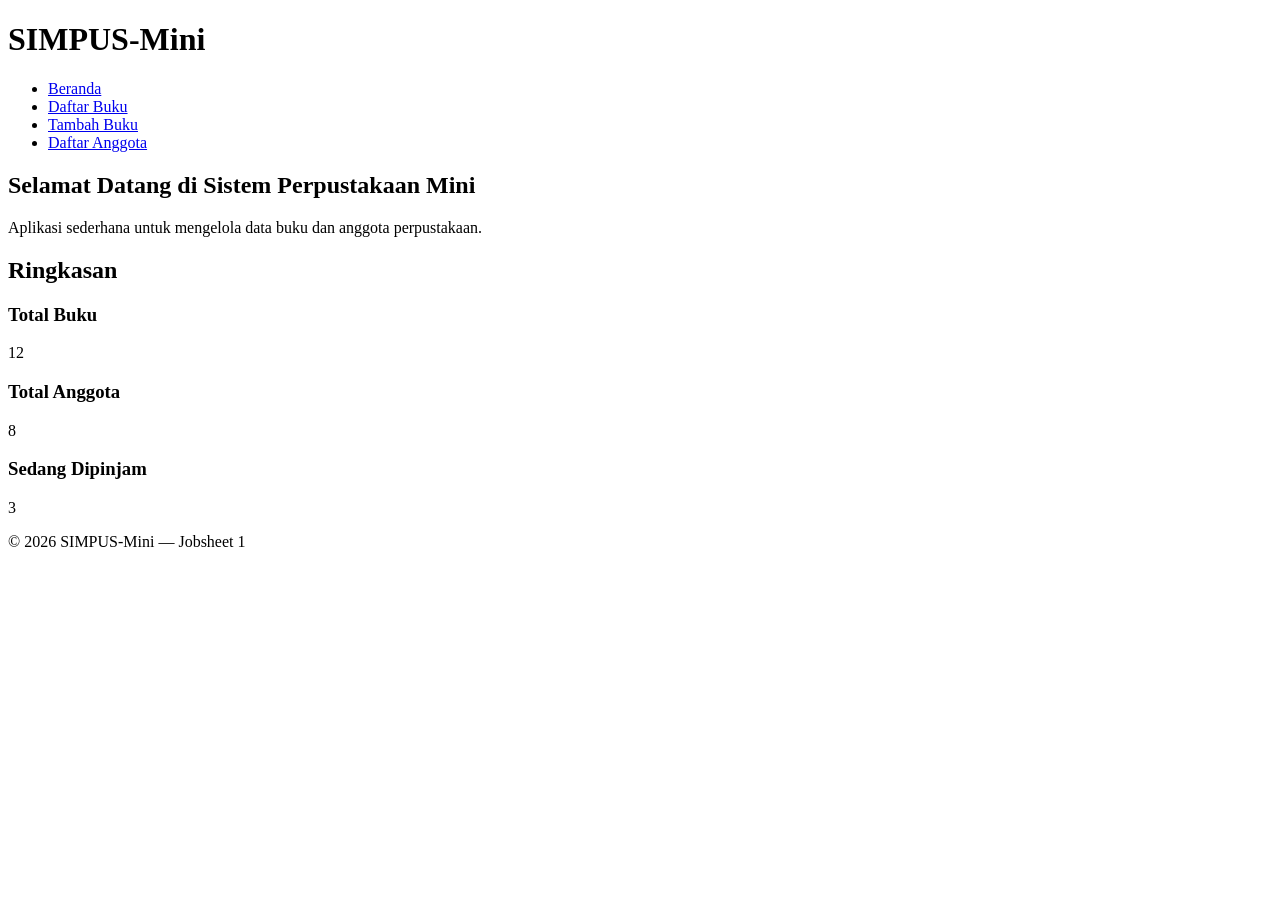
==== jobsheet-02/index.html @ bb956798 "Jobsheet 2" ====
<!DOCTYPE html>
<html lang="id">
<head>
    <meta charset="UTF-8">
    <title>SIMPUS-Mini | Beranda</title>
    <link rel="stylesheet" href="assets/css/style.css">
</head>
<body>
    <header>
        <h1>SIMPUS-Mini</h1>
        <nav>
            <ul>
                <li><a href="index.html">Beranda</a></li>
                <li><a href="buku/list.html">Daftar Buku</a></li>
                <li><a href="buku/tambah.html">Tambah Buku</a></li>
                <li><a href="anggota/list.html">Daftar Anggota</a></li>
            </ul>
        </nav>
    </header>

    <main>
        <section>
            <h2>Selamat Datang di Sistem Perpustakaan Mini</h2>
            <p>Aplikasi sederhana untuk mengelola data buku dan anggota perpustakaan.</p>
        </section>

        <section>
            <h2>Ringkasan</h2>
            <article>
                <h3>Total Buku</h3>
                <p>12</p>
            </article>
            <article>
                <h3>Total Anggota</h3>
                <p>8</p>
            </article>
            <article>
                <h3>Sedang Dipinjam</h3>
                <p>3</p>
            </article>
        </section>
    </main>

    <footer>
        <p>&copy; 2026 SIMPUS-Mini &mdash; Jobsheet 1</p>
    </footer>
</body>
</html>
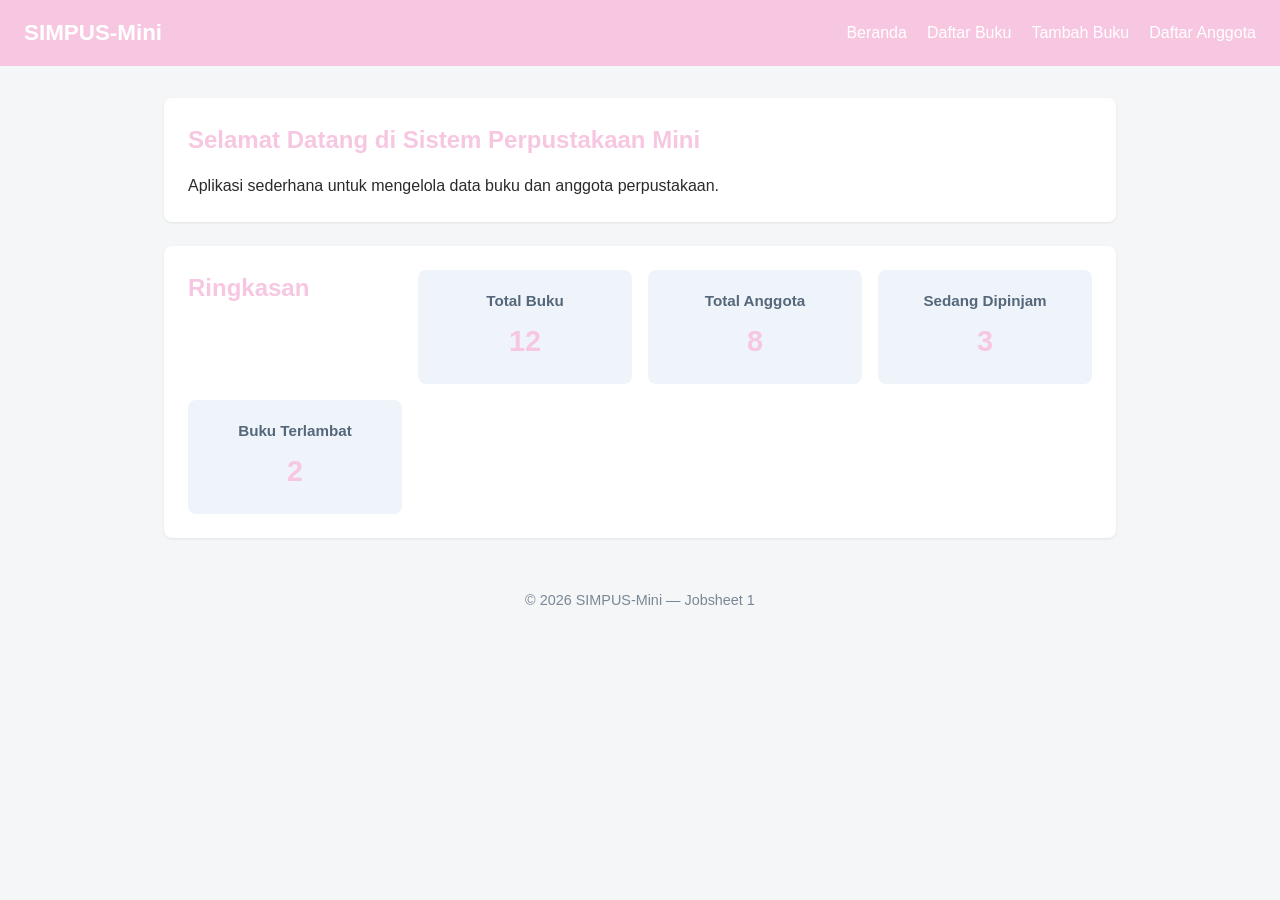
==== commit 58d35393: "10.4 Nomor 2" ====
--- a/jobsheet-02/index.html
+++ b/jobsheet-02/index.html
@@ -38,6 +38,10 @@
                 <h3>Sedang Dipinjam</h3>
                 <p>3</p>
             </article>
+            <article>
+                <h3>Buku Terlambat</h3>
+                <p>2</p>
+            </article>
         </section>
     </main>
 
--- a/jobsheet-02/assets/css/style.css
+++ b/jobsheet-02/assets/css/style.css
@@ -0,0 +1,182 @@
+/* ===== Reset & Base ===== */
+* {
+    box-sizing: border-box;
+    margin: 0;
+    padding: 0;
+}
+
+body {
+    font-family: "Segoe UI", Arial, sans-serif;
+    color: #2b2b2b;
+    background-color: #f5f6f8;
+    line-height: 1.5;
+}
+
+a {
+    color: #f7c7e2;
+    text-decoration: none;
+}
+
+a:hover {
+    text-decoration: underline;
+}
+
+/* ===== Header & Navbar (Flexbox) ===== */
+header {
+    background-color: #f7c7e2;
+    color: #fff;
+    padding: 1rem 1.5rem;
+    display: flex;
+    align-items: center;
+    justify-content: space-between;
+    flex-wrap: wrap;
+}
+
+header h1 {
+    font-size: 1.4rem;
+}
+
+header nav ul {
+    list-style: none;
+    display: flex;
+    gap: 1.25rem;
+}
+
+header nav a {
+    color: #fff;
+    font-weight: 500;
+}
+
+/* ===== Main Layout ===== */
+main {
+    max-width: 1000px;
+    margin: 2rem auto;
+    padding: 0 1.5rem;
+}
+
+section {
+    background-color: #fff;
+    border-radius: 8px;
+    padding: 1.5rem;
+    margin-bottom: 1.5rem;
+    box-shadow: 0 1px 3px rgba(0, 0, 0, 0.08);
+}
+
+section h2 {
+    margin-bottom: 1rem;
+    color: #f7c7e2;
+}
+
+/* ===== Kartu Statistik (CSS Grid) ===== */
+main section:nth-of-type(2) {
+    display: grid;
+    grid-template-columns: repeat(4, 1fr);
+    gap: 1rem;
+}
+
+main section:nth-of-type(2) article {
+    background-color: #eef4fa;
+    border-radius: 8px;
+    padding: 1.25rem;
+    text-align: center;
+}
+
+main section:nth-of-type(2) article h3 {
+    font-size: 0.95rem;
+    color: #55677a;
+    margin-bottom: 0.5rem;
+}
+
+main section:nth-of-type(2) article p {
+    font-size: 1.8rem;
+    font-weight: 700;
+    color: #f7c7e2;
+}
+
+/* ===== Tabel ===== */
+table {
+    width: 100%;
+    border-collapse: collapse;
+}
+
+th, td {
+    text-align: left;
+    padding: 0.65rem 0.75rem;
+    border-bottom: 1px solid #e2e6ea;
+}
+
+thead {
+    background-color: #f7c7e2;
+    color: #fff;
+}
+
+tbody tr:nth-child(even) {
+    background-color: #f7f9fb;
+}
+
+tbody tr:hover {
+    background-color: #eef4fa;
+}
+
+td button {
+    padding: 0.35rem 0.7rem;
+    margin-right: 0.35rem;
+    border: none;
+    border-radius: 4px;
+    cursor: pointer;
+    font-size: 0.85rem;
+}
+
+td button:first-of-type {
+    background-color: #f0ad4e;
+    color: #fff;
+}
+
+td button:last-of-type {
+    background-color: #d9534f;
+    color: #fff;
+}
+
+/* ===== Form ===== */
+form p {
+    margin-bottom: 1rem;
+}
+
+form label {
+    display: block;
+    margin-bottom: 0.35rem;
+    font-weight: 600;
+    color: #444;
+}
+
+form input,
+form select {
+    width: 100%;
+    max-width: 400px;
+    padding: 0.55rem 0.7rem;
+    border: 1px solid #cdd4da;
+    border-radius: 4px;
+    font-size: 1rem;
+}
+
+form button[type="submit"] {
+    background-color: #f7c7e2;
+    color: #fff;
+    border: none;
+    padding: 0.6rem 1.5rem;
+    border-radius: 4px;
+    font-size: 1rem;
+    cursor: pointer;
+}
+
+form button[type="submit"]:hover {
+    background-color: #164869;
+}
+
+/* ===== Footer ===== */
+footer {
+    text-align: center;
+    padding: 1.25rem;
+    color: #7a8794;
+    font-size: 0.9rem;
+}
